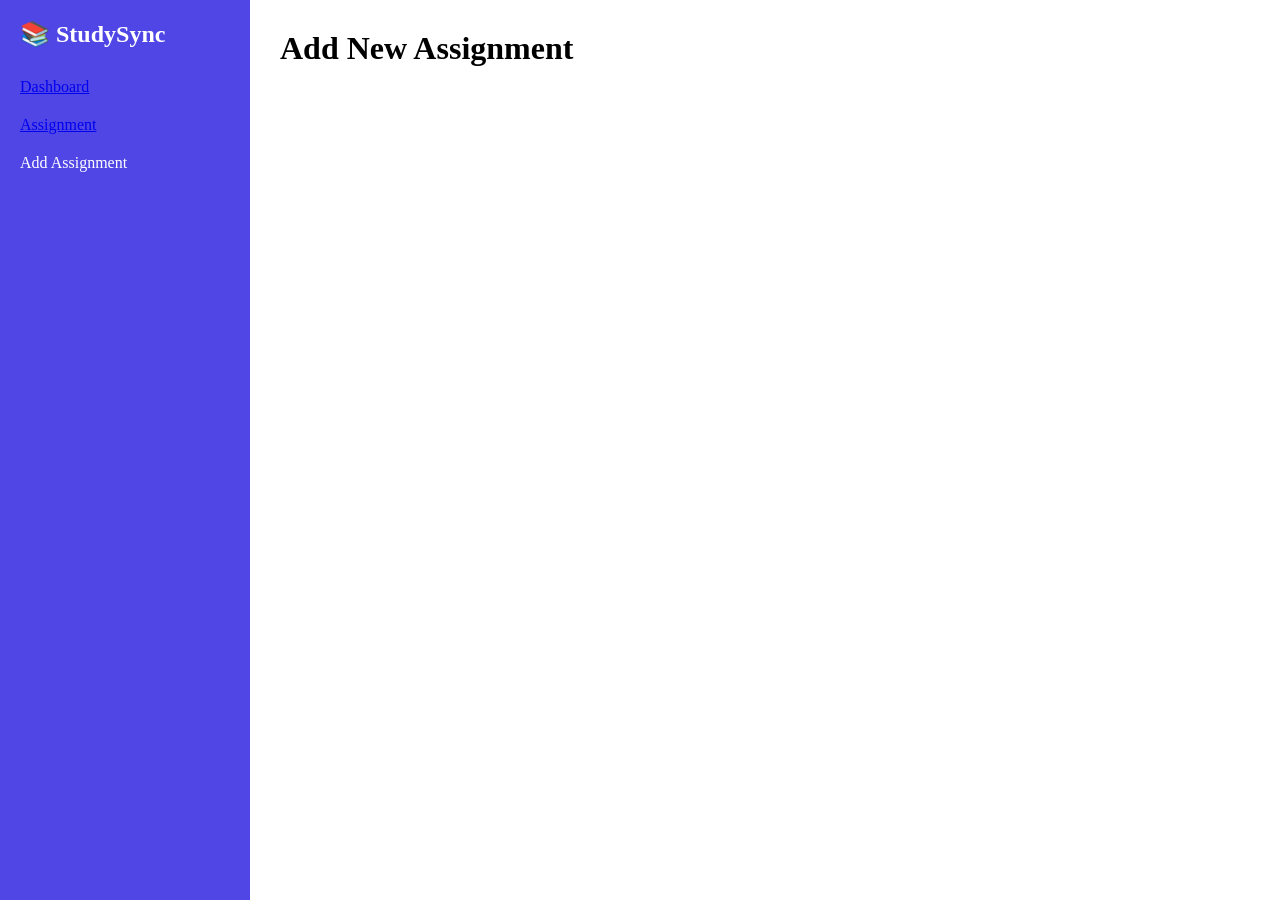
==== add_assignment.html @ d24793d7 "Build assignment creation form" ====
<!DOCTYPE html>
<html lang="en">
<head>
    <meta charset="UTF-8">
    <meta name="viewport" content="width=device-width, initial-scale=1.0">
    <title>Add Assignment - StudySync</title>
    <link rel="stylesheet" href="style.css">
</head>
<body>
    <div class="container">
        <aside class="sidebar">
    
            <h2>📚 StudySync</h2>
            <nav>
                <ul>
                    <li><a href="index.html">Dashboard</a></li>
                    <li><a href="assignment.html">Assignment</a></li>
                    <li>Add Assignment</li>
                </ul>
            </nav>
        </aside>
        <main class="main-content">
            <h1>Add New Assignment</h1>
        </main>
    </div>
    
</body>
</html>
---- style.css ----
body{
    background-color: white;
}

*{
    margin:0;
    padding:0;
    box-sizing:border-box;
}

.container{
    display:flex;
}

.sidebar{
    width:250px;
    min-height: 100vh;
    background-color: #4F46E5;
    color:white;
    padding:20px;
}

.sidebar h2{
    margin-bottom:30px;
}

.sidebar ul{
    list-style:none;
}

.sidebar li{
    margin-bottom:20px;
    cursor: pointer;
}

.main-content{
    flex:1;
    padding:30px;
}

.stats{
    display: grid;
    grid-template-columns: repeat(4, 1fr);
    gap:20px;
    margin-top:30px;
}

.card{
    background-color: white;
    padding:20px;
    border-radius:12px;
    box-shadow: 0 2px 5px rgba(0,0,0,0.08);
 
}

.card p{
    font-size:2rem;
    font-weight: bold;
    margin-top:10px;
    color: #4F46E5;
}

.progress-section{
    background:white;
    padding:20px;
    border-radius:12px;
    margin-top:30px;
    box-shadow: 0 2px 5px rgba(0,0,0,0.08);
}
.progress-bar{
    width:100%;
    height:15px;
    background-color:#E5E7EB;
    border-radius:10px;
    overflow:hidden;
    margin:15px 0;
}

.progress{
    width:68%;
    height:100%;
    background-color:#4F46E5;
    border-radius:10px;
}

.progress-section p{
    font-weight: bold;
    color: #4F46E5;
}

.deadline-card{
    background: #E5E7EB;
    padding: 20px;
    border-radius: 12px;
    margin-top: 30px;
    box-shadow: 0 2px 5px rgba(0,0,0,0.08);
}
.deadline-item{
    margin-top:20px;
    padding-bottom:15px;
    border-bottom:1px solid #E5E7EB;

}

.deadline-item p{
    color:#64748b;
    margin-top:5px;
}

.dashboard-widget{
    display:grid;
    grid-template-columns: repeat(1fr, 1fr);
    gap:20px;
    margin-top:30px;
}

.study-plan-card{
    background:white;
    padding:20px;
    border-radius:12px;
    box-shadow: 0 2px 5px rgba(0,0,0,0.08);
}
.study-item{
    margin-top:20px;
    padding-bottom:15px;
    border-bottom:1px solid #E5E7EB;
}

@media (max-width: 768px) {
    .container{
        flex-direction: column;
    }
    .sidebar{
        width:100%;
        min-height:auto;
    }
    .stats{
        grid-template-columns: 1fr;

    }
    .dashboard-widgets{
        grid-template-columns: 1fr;
    }
}

.search-box{
    margin: 20px 0;

}

.search-box input{
    width:100%;
    padding:10px;
    border-radius:8px;
    border:1px solid #ddd;
}

table{
    width:100%;
    border-collapse: collapse;
    background: white;
    border-radius: 12px;
    overflow: hidden;
}

th, td{
    padding: 15px;
    text-align: left;
    border-bottom: 1px solid #E5E7EB;
}

th{
    background: #4F46E5;
    color: white;
    
}

.assignment-form{
    background: white;
    padding: 25px;
    border-radius: 12px;
    margin-top: 20px;
    box-shadow: 0 2px 5px rgba(0,0,0,0.08);
    display:flex;
    flex-direction: column;
    gap: 12px;
}

.assignment-form input, .assignment-form select, .assignment-form textarea{
    padding: 10px;
    border-radius: 8px;
    border: 1px solid #ddd;
}

.assignment-form button{
    padding: 12px;
    border-radius: 8px;
    border: none;
    background-color: #4F46E5;
    color: white;
    cursor: pointer;
}

.assignment-form button:hover{
    opacity: 0.9;
}
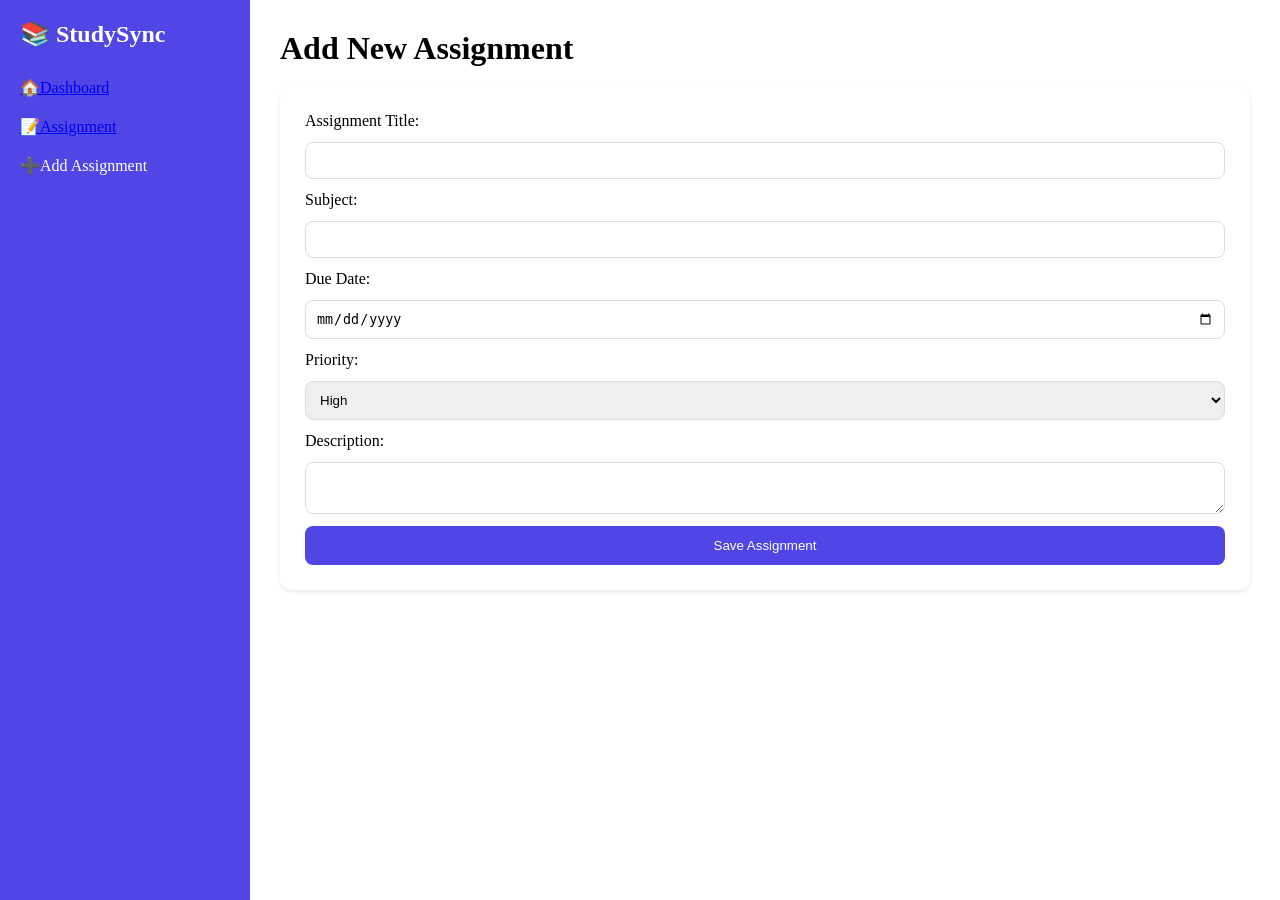
==== commit ba412558: "Enhance sidebar navigation with page links" ====
--- a/add_assignment.html
+++ b/add_assignment.html
@@ -13,14 +13,35 @@
             <h2>📚 StudySync</h2>
             <nav>
                 <ul>
-                    <li><a href="index.html">Dashboard</a></li>
-                    <li><a href="assignment.html">Assignment</a></li>
-                    <li>Add Assignment</li>
+                    <li><a href="index.html">🏠Dashboard</a></li>
+                    <li><a href="assignment.html">📝Assignment</a></li>
+                    <li>➕Add Assignment</li>
                 </ul>
             </nav>
         </aside>
         <main class="main-content">
             <h1>Add New Assignment</h1>
+            <form class="assignment-form">
+                <label for ="title">Assignment Title:</label>
+                <input type="text" id="title">
+
+                <label for= "subject">Subject:</label>
+                <input type="text" id="subject">
+                
+                <label for="due-date">Due Date:</label>
+                <input type="date" id="due-date">
+
+                <label for="priority">Priority:</label>
+                <select id="priority">
+                    <option value="high">High</option>
+                    <option value="medium">Medium</option>
+                    <option value="low">Low</option>
+                </select>
+                <label for="description">Description:</label>
+                <textarea id="description"></textarea>
+
+                <button type="submit">Save Assignment</button>
+            </form>
         </main>
     </div>
     
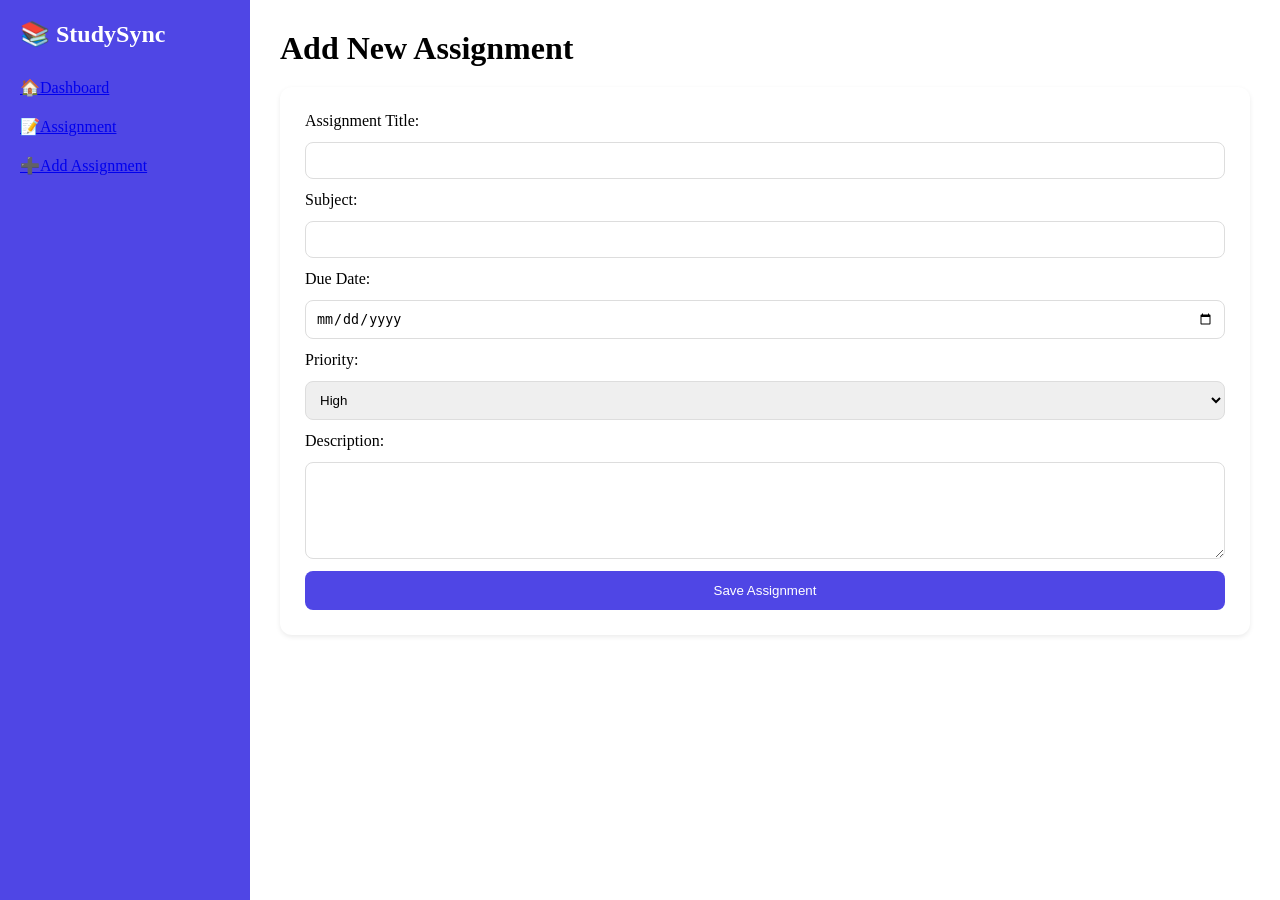
==== commit ab7281e8: "Improve add assignment form structure and validation" ====
--- a/add_assignment.html
+++ b/add_assignment.html
@@ -14,36 +14,36 @@
             <nav>
                 <ul>
                     <li><a href="index.html">🏠Dashboard</a></li>
-                    <li><a href="assignment.html">📝Assignment</a></li>
-                    <li>➕Add Assignment</li>
+                    <li><a href="assignments.html">📝Assignment</a></li>
+                    <li><a href="add_assignment.html">➕Add Assignment</a></li>
                 </ul>
             </nav>
         </aside>
         <main class="main-content">
             <h1>Add New Assignment</h1>
-            <form class="assignment-form">
+            <form class="assignment-form" id="assignment-form">
                 <label for ="title">Assignment Title:</label>
-                <input type="text" id="title">
+                <input type="text" id="title" required>
 
                 <label for= "subject">Subject:</label>
-                <input type="text" id="subject">
-                
+                <input type="text" id="subject" required>
+
                 <label for="due-date">Due Date:</label>
-                <input type="date" id="due-date">
+                <input type="date" id="due-date" required>
 
                 <label for="priority">Priority:</label>
-                <select id="priority">
+                <select id="priority" required>
                     <option value="high">High</option>
                     <option value="medium">Medium</option>
                     <option value="low">Low</option>
                 </select>
                 <label for="description">Description:</label>
-                <textarea id="description"></textarea>
+                <textarea id="description"  rows="5" required></textarea>
 
                 <button type="submit">Save Assignment</button>
             </form>
         </main>
     </div>
-    
+    <script src="script.js"></script>
 </body>
 </html>
--- a/style.css
+++ b/style.css
@@ -107,7 +107,7 @@
     margin-top:5px;
 }
 
-.dashboard-widget{
+.dashboard-widgets{
     display:grid;
     grid-template-columns: repeat(1fr, 1fr);
     gap:20px;
